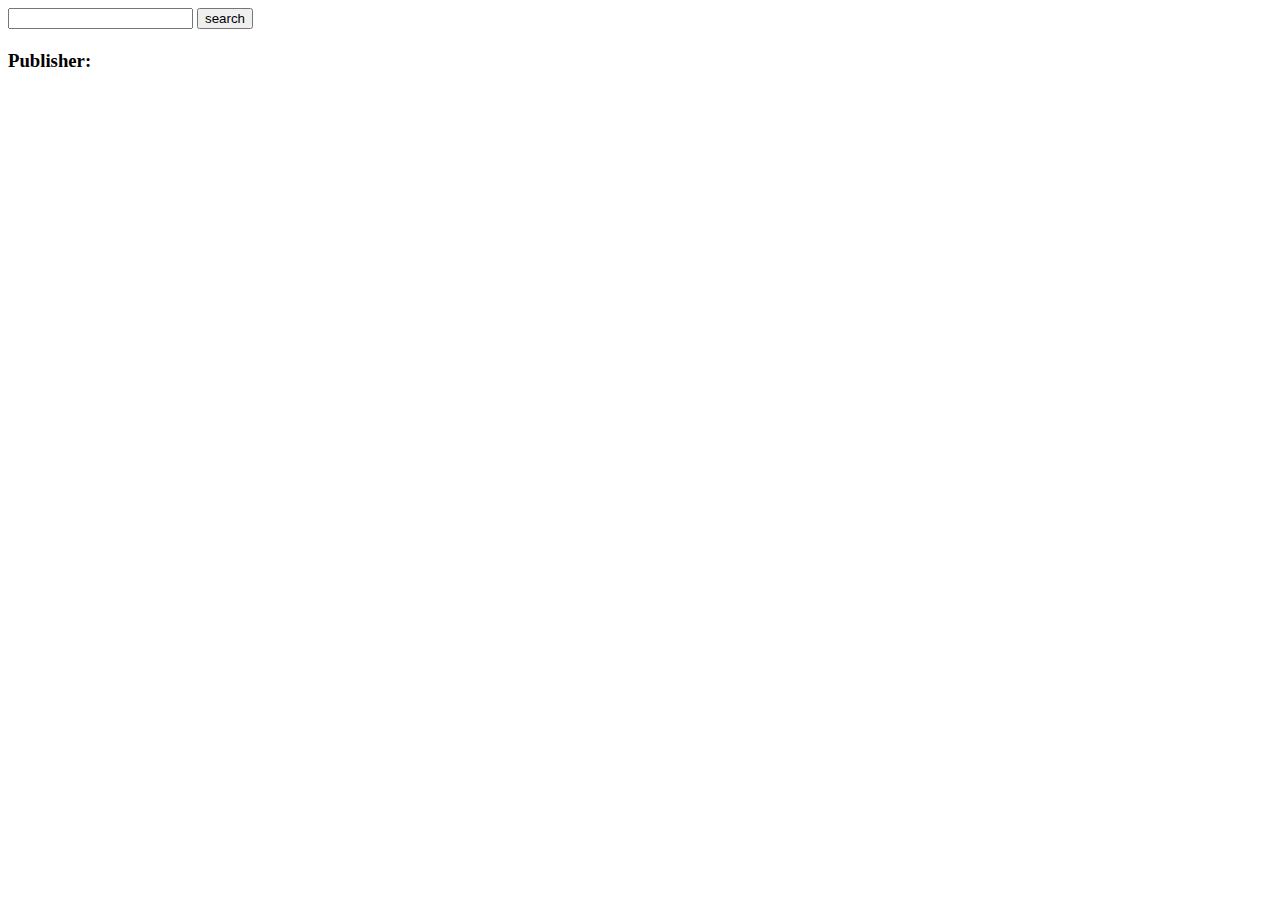
==== index.html @ 9be3a26e "Forkify Uploaded" ====
<!DOCTYPE html>
<html lang="en">
<head>
    <meta charset="UTF-8">
    <meta name="viewport" content="width=device-width, initial-scale=1.0">
    <title>Document</title>
    <!-- css -->
     <!-- <link rel="stylesheet" href="style.css"> -->
</head>
<body>
    <div class="container">
    <div class="imageDisplay"></div>
    <!-- <div class="imageDisplay2"></div>
    <div class="imageDisplay3"></div>
    <div class="imageDisplay4"></div>
    <div class="imageDisplay4"></div>
    <div class="imageDisplay5"></div> -->



<!-- searchBar -->
<input type="text" class="searchBar"> 
 <button class="searchBtn">search</button>
<h4 class="title"></h4>
<h3 class="author">Publisher: <span class="Publisher"></span></h3>
</div>
    <!-- js -->

     <!-- <script src="main.js"></script> -->
</body>
</html>
---- style.css ----
*{
    margin: 0;
    padding: 0;
    box-sizing: border-box;
    font-family: sans-serif;
}

html,body{
    height: 100%;
    width: 100%;
    display: flex;
    justify-content: center;
    align-items: center;
    background-color: #F28C28;
}

.container{
height: 90%;
width: 90%;
background-color:wheat;
display: flex;
flex-direction: column;
border-radius: 20px;
box-shadow: 10px 10px 20px rgba(0, 0, 0, 1);
}

.top{
    height: 20%;
    width: 100%;
    /* background-color: red; */
}

.bottom{
    height: 80%;
    width: 100%;
    /* background-color: blue; */
    display: flex;
    justify-content: start;
    align-items: center;
}

.bottomLeft{
width: 30%;
height: 100%;
background-color:  white;
display: flex;
justify-content: center;
align-items: center;
overflow-x: auto;            /* Enable horizontal scrolling */
white-space: nowrap;         
position: relative;
}

.bottomRight {
    width: 70%;
    height: 100%;
    /* background-color: green; */
    font-size: x-large;
    padding: 60px;
    display: flex;
    align-items: center;
    justify-content: space-around;
flex-direction: column;
  }
  .uperwala{
    font-size: larger;
    font-weight: 600;
  }
.top{
    display: flex;
    justify-content: space-between;
    align-items: center;
    padding: 10px;
}

.logo{
    font-size: 200%;
    font-weight: 600;
    padding: 20px;
}
.logoImg{
width: 30vh;
}

 ul{
    display: flex;
    justify-content: center;
    align-items: center;
    gap: 20px;
    list-style: none;
    padding-right: 25px;
    font-size: larger;
}

.topMiddle{
    display: flex;
    justify-content: space-around;
    align-items: center;
    width: 50%;
    height:70% ;
    /* background-color: magenta; */
}

.searchBar{
    width: 70%;
    height: 8vh;
    border-radius: 20px;
    padding: 10px;
    border: none;
    font-size: large;
}
.searchBtn{
    width: 10vw;
    height: 8vh;
    background-color: #ba2d0b;
background-image: linear-gradient(319deg, #ba2d0b 0%, #fe7f2d 37%, #ffbf46 100%);
    font-size: larger;
    border-radius: 30px;
    border: none;
    cursor: pointer;
}

/* img{
    height: 100px;
    width: 100px;
}
.imageDisplay{
    height: 90%;
    width: 80%;
    display: flex;
    background-color: aquamarine;
} */

.imageDisplay {
    width: 30%;
    height: 100%;
    /* background-color: lightcoral; */
    display: flex;
    flex-direction: column;
    justify-content: space-around;
    align-items: start;
    /* overflow-x: auto;           
    white-space: nowrap;           */
    gap: 23px;
  }

img{
    margin-left:10px;
    height: 70px;
    width: 70px;
    border-radius: 20px;
}

.bottomLeftRight{
    width: 70%;
    height: 100%;
    /* background-color:aqua; */
    display: flex;
    align-items: center;
    justify-content: space-around;
}

/* p{
    margin: 40px;
}

h3{
    margin: 20px;
} */

.title {
    /* background-color: burlywood; */
    height: 100%;
    width: 80%;
    display: flex;
    flex-direction: column;
    justify-content: space-around;
    padding: 10px;
    font-size: 14px;
    gap: 40px;
    display: flex;
    justify-content: space-between;
    align-items: start;
    gap: 36px;
  }
.author{
    /* background-color: lawngreen; */
    height: 100%;
width: 50%;
padding: 10px;
}


/* responsiveness */

@media (max-width:600px) {
    
}
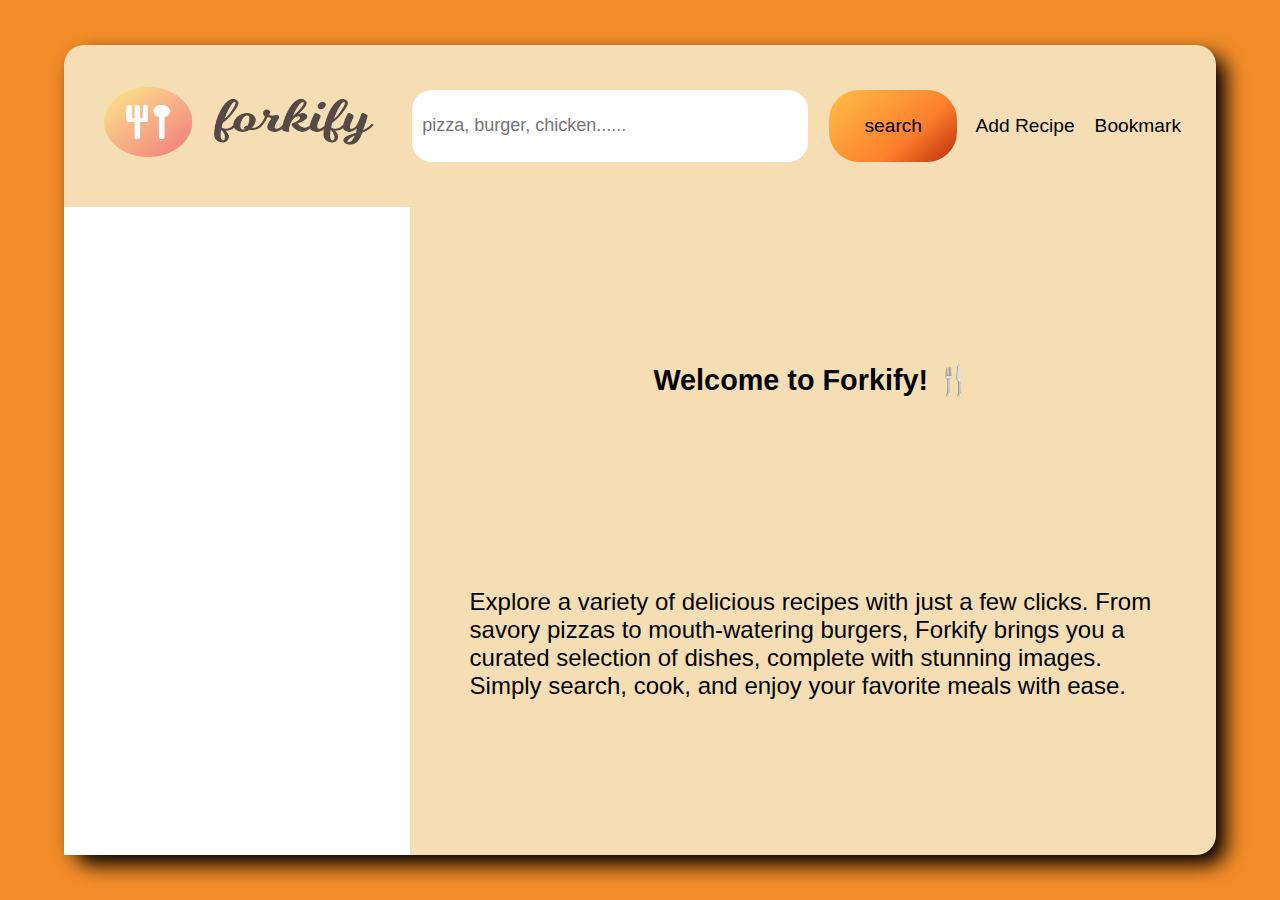
==== commit b2994117: "Forkify Uploaded" ====
--- a/index.html
+++ b/index.html
@@ -1,31 +1,67 @@
 <!DOCTYPE html>
 <html lang="en">
-<head>
-    <meta charset="UTF-8">
-    <meta name="viewport" content="width=device-width, initial-scale=1.0">
+  <head>
+    <meta charset="UTF-8" />
+    <meta name="viewport" content="width=device-width, initial-scale=1.0" />
     <title>Document</title>
     <!-- css -->
-     <!-- <link rel="stylesheet" href="style.css"> -->
-</head>
-<body>
+    <link rel="stylesheet" href="style.css" />
+    <!-- font awesome -->
+    <link
+      rel="stylesheet"
+      href="https://cdnjs.cloudflare.com/ajax/libs/font-awesome/6.6.0/css/all.min.css"
+      integrity="sha512-Kc323vGBEqzTmouAECnVceyQqyqdsSiqLQISBL29aUW4U/M7pSPA/gEUZQqv1cwx4OnYxTxve5UMg5GT6L4JJg=="
+      crossorigin="anonymous"
+      referrerpolicy="no-referrer"
+    />
+  </head>
+  <body>
     <div class="container">
-    <div class="imageDisplay"></div>
-    <!-- <div class="imageDisplay2"></div>
-    <div class="imageDisplay3"></div>
-    <div class="imageDisplay4"></div>
-    <div class="imageDisplay4"></div>
-    <div class="imageDisplay5"></div> -->
+      <!-- top -->
+      <div class="top">
+        <!-- topLeft -->
+        <div class="logo"><img src="./assets/logo.png" class="logoImg" alt=""></div>
+        <!-- topMiddle -->
+        <div class="topMiddle">
+          <input
+            type="text"
+            class="searchBar"
+            placeholder="pizza, burger, chicken......"
+          />
+          <button class="searchBtn">search</button>
+          <!-- topLeft -->
+        </div>
+        <!-- topLeft -->
+        <!-- Add -->
+        <ul>
+          <li><i class="fa-solid fa-pen-to-square"></i>Add Recipe</li>
+          <li><i class="fa-solid fa-bookmark"></i>Bookmark</li>
+        </ul>
+      </div>
+      <div class="bottom">
+        <!-- bottomLeft -->
+        <div class="bottomLeft">
+          <!-- bottom-left-left -->
+          <div class="imageDisplay"></div>
+          <!-- bottom-left-right -->
+          <!-- <div class="bottomLeftRight"> -->
+            <h4 class="title"></h4>
+            <!-- <h3 class="author">Publisher: <span class="Publisher"></span></h3> -->
+          <!-- </div> -->
+        </div>
+        <!-- bottomRight -->
+        <div class="bottomRight">
+            
+            <div class="uperwala"> Welcome to Forkify! 🍴 <br> </div>
 
+            Explore a variety of delicious recipes with just a few clicks. From savory pizzas to mouth-watering burgers, Forkify brings you a curated selection of dishes, complete with stunning images. Simply search, cook, and enjoy your favorite meals with ease.
+            
+            
+            </div>
+      </div>
+    </div>
 
-
-<!-- searchBar -->
-<input type="text" class="searchBar"> 
- <button class="searchBtn">search</button>
-<h4 class="title"></h4>
-<h3 class="author">Publisher: <span class="Publisher"></span></h3>
-</div>
     <!-- js -->
-
-     <!-- <script src="main.js"></script> -->
-</body>
-</html>+    <script src="main.js"></script>
+  </body>
+</html>
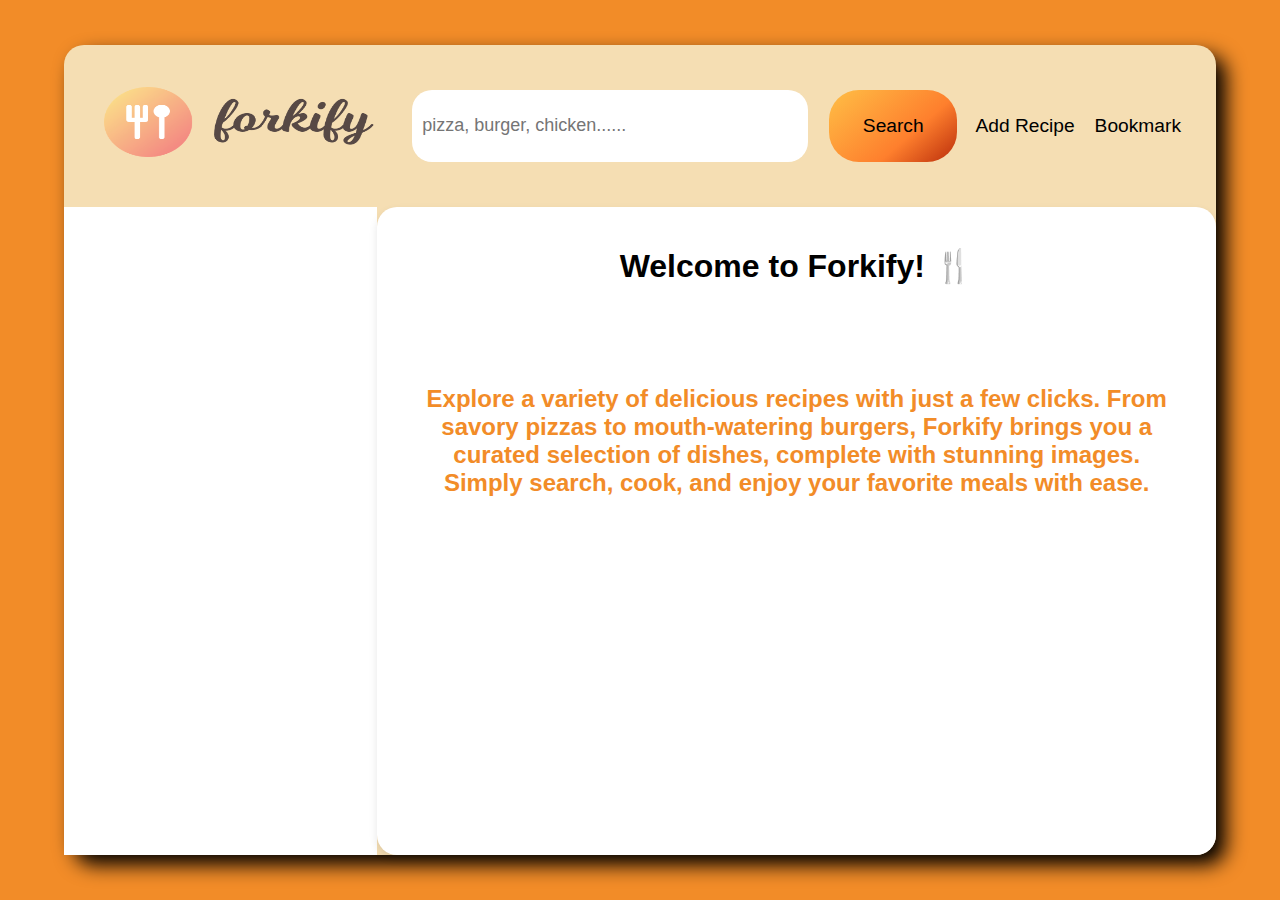
==== commit 5cbe3724: "forkify" ====
--- a/index.html
+++ b/index.html
@@ -20,7 +20,7 @@
       <!-- top -->
       <div class="top">
         <!-- topLeft -->
-        <div class="logo"><img src="./assets/logo.png" class="logoImg" alt=""></div>
+        <div class="logo"><img src="./assets/logo.png" class="logoImg" alt="Logo"></div>
         <!-- topMiddle -->
         <div class="topMiddle">
           <input
@@ -28,10 +28,8 @@
             class="searchBar"
             placeholder="pizza, burger, chicken......"
           />
-          <button class="searchBtn">search</button>
-          <!-- topLeft -->
+          <button class="searchBtn"><i class="fa-solid fa-magnifying-glass"></i>Search</button>
         </div>
-        <!-- topLeft -->
         <!-- Add -->
         <ul>
           <li><i class="fa-solid fa-pen-to-square"></i>Add Recipe</li>
@@ -41,26 +39,18 @@
       <div class="bottom">
         <!-- bottomLeft -->
         <div class="bottomLeft">
-          <!-- bottom-left-left -->
           <div class="imageDisplay"></div>
-          <!-- bottom-left-right -->
-          <!-- <div class="bottomLeftRight"> -->
-            <h4 class="title"></h4>
-            <!-- <h3 class="author">Publisher: <span class="Publisher"></span></h3> -->
-          <!-- </div> -->
+          <h4 class="title"></h4>
         </div>
         <!-- bottomRight -->
         <div class="bottomRight">
-            
-            <div class="uperwala"> Welcome to Forkify! 🍴 <br> </div>
-
-            Explore a variety of delicious recipes with just a few clicks. From savory pizzas to mouth-watering burgers, Forkify brings you a curated selection of dishes, complete with stunning images. Simply search, cook, and enjoy your favorite meals with ease.
-            
-            
-            </div>
+          <div class="recipe" >
+           <h1 style="margin-bottom: 100px; text-align: center;">Welcome to Forkify! 🍴 <br></h1>
+           <H2 style="text-align: center; color:#f28c28;"> Explore a variety of delicious recipes with just a few clicks. From savory pizzas to mouth-watering burgers, Forkify brings you a curated selection of dishes, complete with stunning images. Simply search, cook, and enjoy your favorite meals with ease.</H2>
+          </div>
+        </div>
       </div>
     </div>
-
     <!-- js -->
     <script src="main.js"></script>
   </body>
--- a/style.css
+++ b/style.css
@@ -1,88 +1,52 @@
-*{
+
+* {
     margin: 0;
     padding: 0;
     box-sizing: border-box;
     font-family: sans-serif;
-}
-
-html,body{
+  }
+  
+
+  html, body {
     height: 100%;
     width: 100%;
     display: flex;
     justify-content: center;
     align-items: center;
     background-color: #F28C28;
-}
-
-.container{
-height: 90%;
-width: 90%;
-background-color:wheat;
-display: flex;
-flex-direction: column;
-border-radius: 20px;
-box-shadow: 10px 10px 20px rgba(0, 0, 0, 1);
-}
-
-.top{
+  }
+  
+  .container {
+    height: 90%;
+    width: 90%;
+    background-color: wheat;
+    display: flex;
+    flex-direction: column;
+    border-radius: 20px;
+    box-shadow: 10px 10px 20px rgba(0, 0, 0, 1);
+  }
+  
+
+  .top {
     height: 20%;
     width: 100%;
-    /* background-color: red; */
-}
-
-.bottom{
-    height: 80%;
-    width: 100%;
-    /* background-color: blue; */
-    display: flex;
-    justify-content: start;
-    align-items: center;
-}
-
-.bottomLeft{
-width: 30%;
-height: 100%;
-background-color:  white;
-display: flex;
-justify-content: center;
-align-items: center;
-overflow-x: auto;            /* Enable horizontal scrolling */
-white-space: nowrap;         
-position: relative;
-}
-
-.bottomRight {
-    width: 70%;
-    height: 100%;
-    /* background-color: green; */
-    font-size: x-large;
-    padding: 60px;
-    display: flex;
-    align-items: center;
-    justify-content: space-around;
-flex-direction: column;
-  }
-  .uperwala{
-    font-size: larger;
-    font-weight: 600;
-  }
-.top{
     display: flex;
     justify-content: space-between;
     align-items: center;
     padding: 10px;
-}
-
-.logo{
+  }
+  
+  .logo {
     font-size: 200%;
     font-weight: 600;
     padding: 20px;
-}
-.logoImg{
-width: 30vh;
-}
-
- ul{
+  }
+  
+  .logoImg {
+    width: 30vh;
+  }
+  
+  ul {
     display: flex;
     justify-content: center;
     align-items: center;
@@ -90,109 +54,268 @@
     list-style: none;
     padding-right: 25px;
     font-size: larger;
-}
-
-.topMiddle{
+  }
+  
+  .topMiddle {
     display: flex;
     justify-content: space-around;
     align-items: center;
     width: 50%;
-    height:70% ;
-    /* background-color: magenta; */
-}
-
-.searchBar{
+    height: 70%;
+  }
+  
+  .searchBar {
     width: 70%;
     height: 8vh;
     border-radius: 20px;
     padding: 10px;
     border: none;
     font-size: large;
-}
-.searchBtn{
+  }
+  
+  .searchBtn {
     width: 10vw;
     height: 8vh;
     background-color: #ba2d0b;
-background-image: linear-gradient(319deg, #ba2d0b 0%, #fe7f2d 37%, #ffbf46 100%);
+    background-image: linear-gradient(319deg, #ba2d0b 0%, #fe7f2d 37%, #ffbf46 100%);
     font-size: larger;
     border-radius: 30px;
     border: none;
     cursor: pointer;
-}
-
-/* img{
-    height: 100px;
-    width: 100px;
-}
-.imageDisplay{
-    height: 90%;
-    width: 80%;
-    display: flex;
-    background-color: aquamarine;
-} */
-
-.imageDisplay {
+  }
+  
+
+  .bottom {
+    height: 80%;
+    width: 100%;
+    display: flex;
+    justify-content: start;
+    align-items: center;
+  }
+  
+  .bottomLeft {
     width: 30%;
     height: 100%;
-    /* background-color: lightcoral; */
+    background-color: white;
+    display: flex;
+    flex-direction: column;
+    align-items: start;
+    justify-content: space-around;
+    overflow-x: auto;
+    white-space: nowrap;
+    padding: 10px;
+    gap: 45px;
+  }
+  
+  .imageDisplay {
+    width: 30%;
+    height: 100%;
     display: flex;
     flex-direction: column;
     justify-content: space-around;
     align-items: start;
-    /* overflow-x: auto;           
-    white-space: nowrap;           */
     gap: 23px;
   }
-
-img{
-    margin-left:10px;
+  
+  img {
+    margin-left: 10px;
     height: 70px;
     width: 70px;
     border-radius: 20px;
-}
-
-.bottomLeftRight{
-    width: 70%;
-    height: 100%;
-    /* background-color:aqua; */
-    display: flex;
-    align-items: center;
-    justify-content: space-around;
-}
-
-/* p{
-    margin: 40px;
-}
-
-h3{
-    margin: 20px;
-} */
-
-.title {
-    /* background-color: burlywood; */
-    height: 100%;
-    width: 80%;
+    cursor: pointer;
+  }
+  
+  .title {
+    width: 100%;
+    font-size: 14px;
     display: flex;
     flex-direction: column;
     justify-content: space-around;
     padding: 10px;
-    font-size: 14px;
-    gap: 40px;
-    display: flex;
+    gap: 10px;
+  }
+  
+
+.bottomRight {
+    width: 80%;
+    height: 100%;
+    display: flex;
+    flex-direction: column;
+    align-items: start;
+    justify-content: start; 
+    padding: 40px;
+    background-color: #fff;
+    border-radius: 20px;
+    box-shadow: 0 4px 8px rgba(0, 0, 0, 0.1);
+    overflow-y: auto; 
+}
+
+.recipe h2 {
+    font-size: 24px;
+    margin-bottom: 20px;
+    color: #ba2d0b;
+}
+
+.recipe p, .recipe ul {
+    font-size: 18px;
+    margin: 10px 0;
+    color: #333;
+}
+
+.recipe img {
+    width: 100%;
+    max-width: 400px;
+    height: auto;
+    border-radius: 10px;
+    margin-top: 20px;
+}
+
+  
+  .recipe-info {
+    display: flex;
+    gap: 20px;
+    font-size: 18px;
+    color: #ba2d0b;
+    margin-bottom: 20px;
+  }
+  
+  .recipe-info span {
+    display: flex;
+    align-items: center;
+    gap: 5px;
+  }
+  
+  .recipe-ingredients {
+    margin-bottom: 30px;
+  }
+  
+  .recipe-ingredients h2 {
+    font-size: 22px;
+    margin-bottom: 15px;
+    color: #ba2d0b;
+  }
+  .ingredients-list {
+    list-style-type: none; 
+    padding-left: 0;
+    margin: 20px 0;
+}
+
+.ingredients-list li {
+    display: flex;
+    align-items: center;
+    margin-bottom: 10px;
+    font-size: 16px; 
+}
+
+.ingredients-list li i {
+    color: #28a745; 
+    margin-right: 10px; 
+}
+
+  
+  .recipe-ingredients ul {
+    list-style: none;
+    padding: 0;
+  }
+  
+  .recipe-ingredients ul li {
+    font-size: 18px;
+    margin-bottom: 10px;
+    display: flex;
+    align-items: center;
+    color: #333;
+  }
+  
+  .recipe-ingredients ul li::before {
+    content: "✔";
+    color: #ba2d0b;
+    margin-right: 10px;
+  }
+  
+  .recipe-directions h2 {
+    font-size: 22px;
+    margin-bottom: 15px;
+    color: #ba2d0b;
+  }
+  
+  .recipe-directions p {
+    font-size: 18px;
+    color: #333;
+    margin-bottom: 20px;
+  }
+  
+  #source-url {
+    display: inline-block;
+    padding: 10px 20px;
+    background-color: #f28c28;
+    color: #fff;
+    text-decoration: none;
+    border-radius: 5px;
+    font-weight: bold;
+  }
+  
+  #source-url:hover {
+    background-color: #ba2d0b;
+  }
+
+  .ingredients {
+  display: grid;
+  grid-template-columns: 1fr 1fr;
+  gap: 10px;
+  margin-top: 20px;
+}
+
+.left-column p,
+.right-column p {
+  margin: 5px 0;
+  font-size: 16px;
+  color: #333;
+}
+
+
+
+#message {
+  text-align: center;
+  margin-top: 20px;
+}
+
+.clickSticker {
+  width: 150px;
+  margin-top: 20px;
+}
+
+
+.upperwala{
+    display: flex;
+    flex-direction:column;
     justify-content: space-between;
-    align-items: start;
-    gap: 36px;
-  }
-.author{
-    /* background-color: lawngreen; */
-    height: 100%;
-width: 50%;
-padding: 10px;
-}
-
-
-/* responsiveness */
-
-@media (max-width:600px) {
-    
-}+    align-items: center;
+     font-size:30px;
+    }
+
+.recipe ul {
+  columns: 2;
+  list-style: none;
+}
+  
+  /* Responsiveness */
+  @media (max-width: 600px) {
+    .bottomRight {
+      padding: 20px;
+    }
+  
+    .recipe-info {
+      font-size: 16px;
+    }
+  
+    .recipe-ingredients h2,
+    .recipe-directions h2 {
+      font-size: 20px;
+    }
+  
+    .recipe-ingredients ul li,
+    .recipe-directions p {
+      font-size: 16px;
+    }
+  }
+  